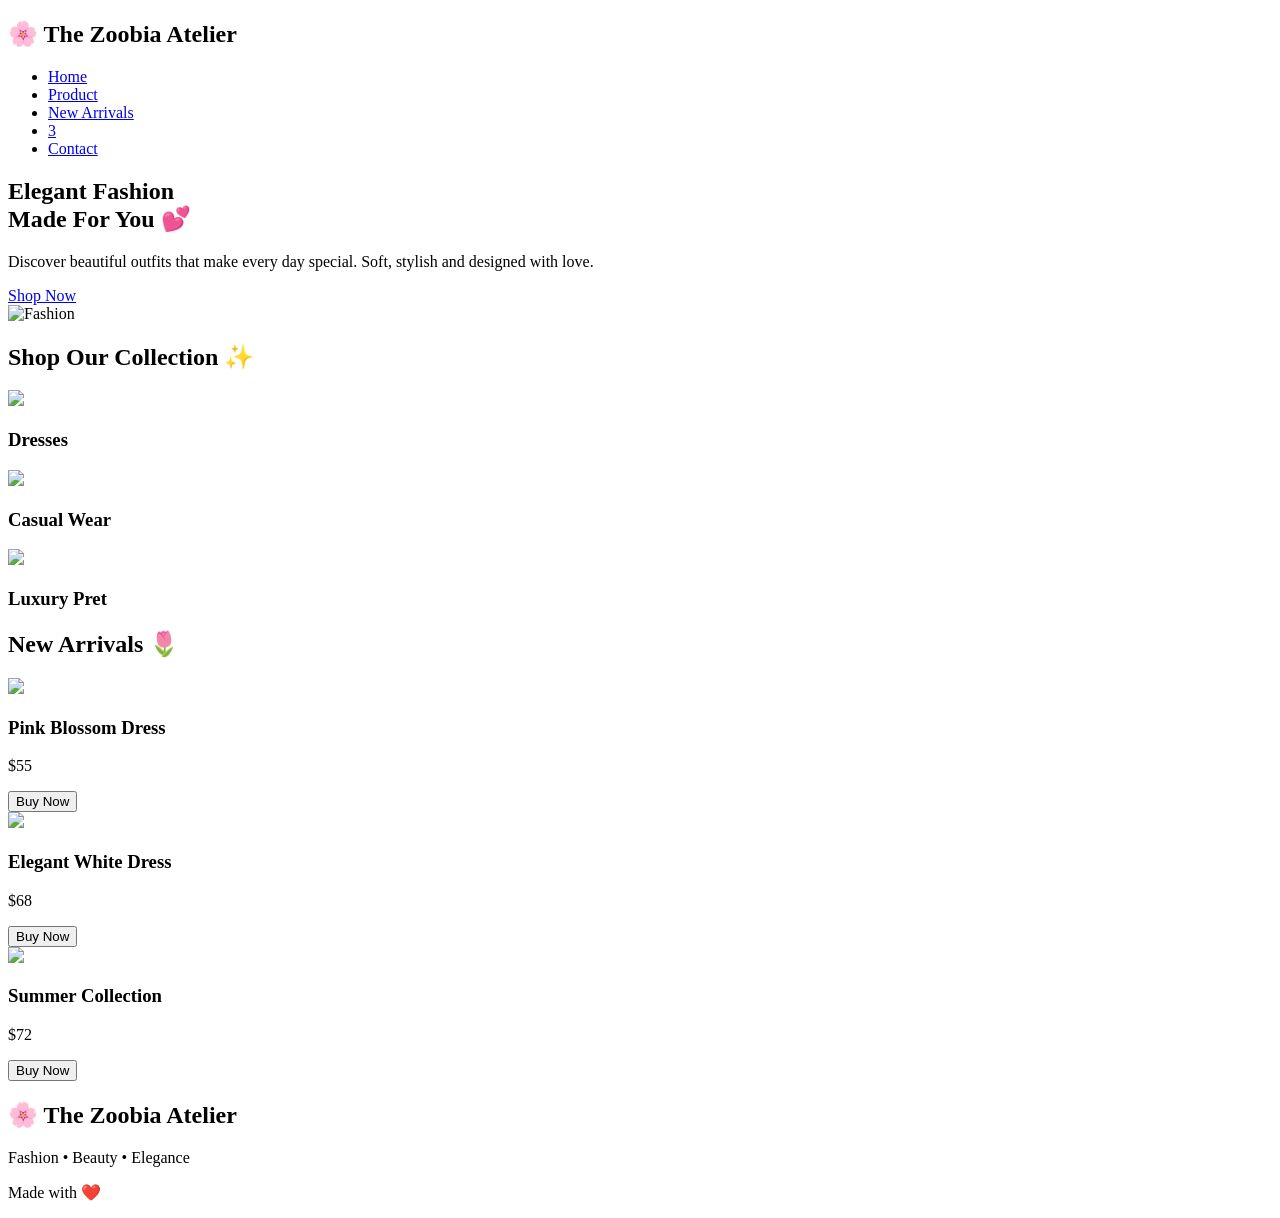
==== index.html @ 48732a76 "Add files via upload" ====
<!DOCTYPE html>
<html lang="en">
<head>
    <meta charset="UTF-8">
    <meta name="viewport" content="width=device-width, initial-scale=1.0">
    <title>The Zoobia Atelier</title>

    <link rel="stylesheet" href="css/home.css">

    <link href="https://fonts.googleapis.com/css2?family=Playfair+Display:wght@600;700&family=Poppins:wght@300;400;500;600&display=swap" rel="stylesheet">
</head>
<body>

<!-- Navbar -->

<nav>
    <h2 class="logo">🌸 The Zoobia Atelier</h2>

    <ul>
        <li><a href="index.html">Home</a></li>
        <li><a href="product.html">Product</a></li>
        <li><a href="arrivals.html">New Arrivals</a></li>
       <li><a href="cart.html" class="active">
       <i class="fa-solid fa-bag-shopping"></i>
        <span class="count">3</span></a></li>
      <li><a href="contact.html">Contact</a></li>
    </ul>
</nav>

<!-- Hero -->

<section class="hero">

<div class="hero-text">

<h1>Elegant Fashion<br>Made For You 💕</h1>

<p>
Discover beautiful outfits that make every day special.
Soft, stylish and designed with love.
</p>

<a href="#">Shop Now</a>

</div>

<div class="hero-image">

<img src="https://images.unsplash.com/photo-1496747611176-843222e1e57c?w=700" alt="Fashion">

</div>

</section>

<!-- Categories -->

<section class="category">

<h2>Shop Our Collection ✨</h2>

<div class="category-box">

<div class="box">
<img src="https://images.unsplash.com/photo-1529139574466-a303027c1d8b?w=400">
<h3>Dresses</h3>
</div>

<div class="box">
<img src="https://images.unsplash.com/photo-1515886657613-9f3515b0c78f?w=400">
<h3>Casual Wear</h3>
</div>

<div class="box">
<img src="https://images.unsplash.com/photo-1483985988355-763728e1935b?w=400">
<h3>Luxury Pret</h3>
</div>

</div>

</section>

<!-- New Arrival -->

<section class="products">

<h2>New Arrivals 🌷</h2>

<div class="product-container">

<div class="card">

<img src="https://images.unsplash.com/photo-1524504388940-b1c1722653e1?w=500">

<h3>Pink Blossom Dress</h3>

<p>$55</p>

<button>Buy Now</button>

</div>

<div class="card">

<img src="https://images.unsplash.com/photo-1512436991641-6745cdb1723f?w=500">

<h3>Elegant White Dress</h3>

<p>$68</p>

<button>Buy Now</button>

</div>

<div class="card">

<img src="https://images.unsplash.com/photo-1492707892479-7bc8d5a4ee93?w=500">

<h3>Summer Collection</h3>

<p>$72</p>

<button>Buy Now</button>

</div>

</div>

</section>

<footer>

<h2>🌸 The Zoobia Atelier</h2>

<p>Fashion • Beauty • Elegance</p>

<p>Made with ❤️</p>

</footer>

</body>
</html>
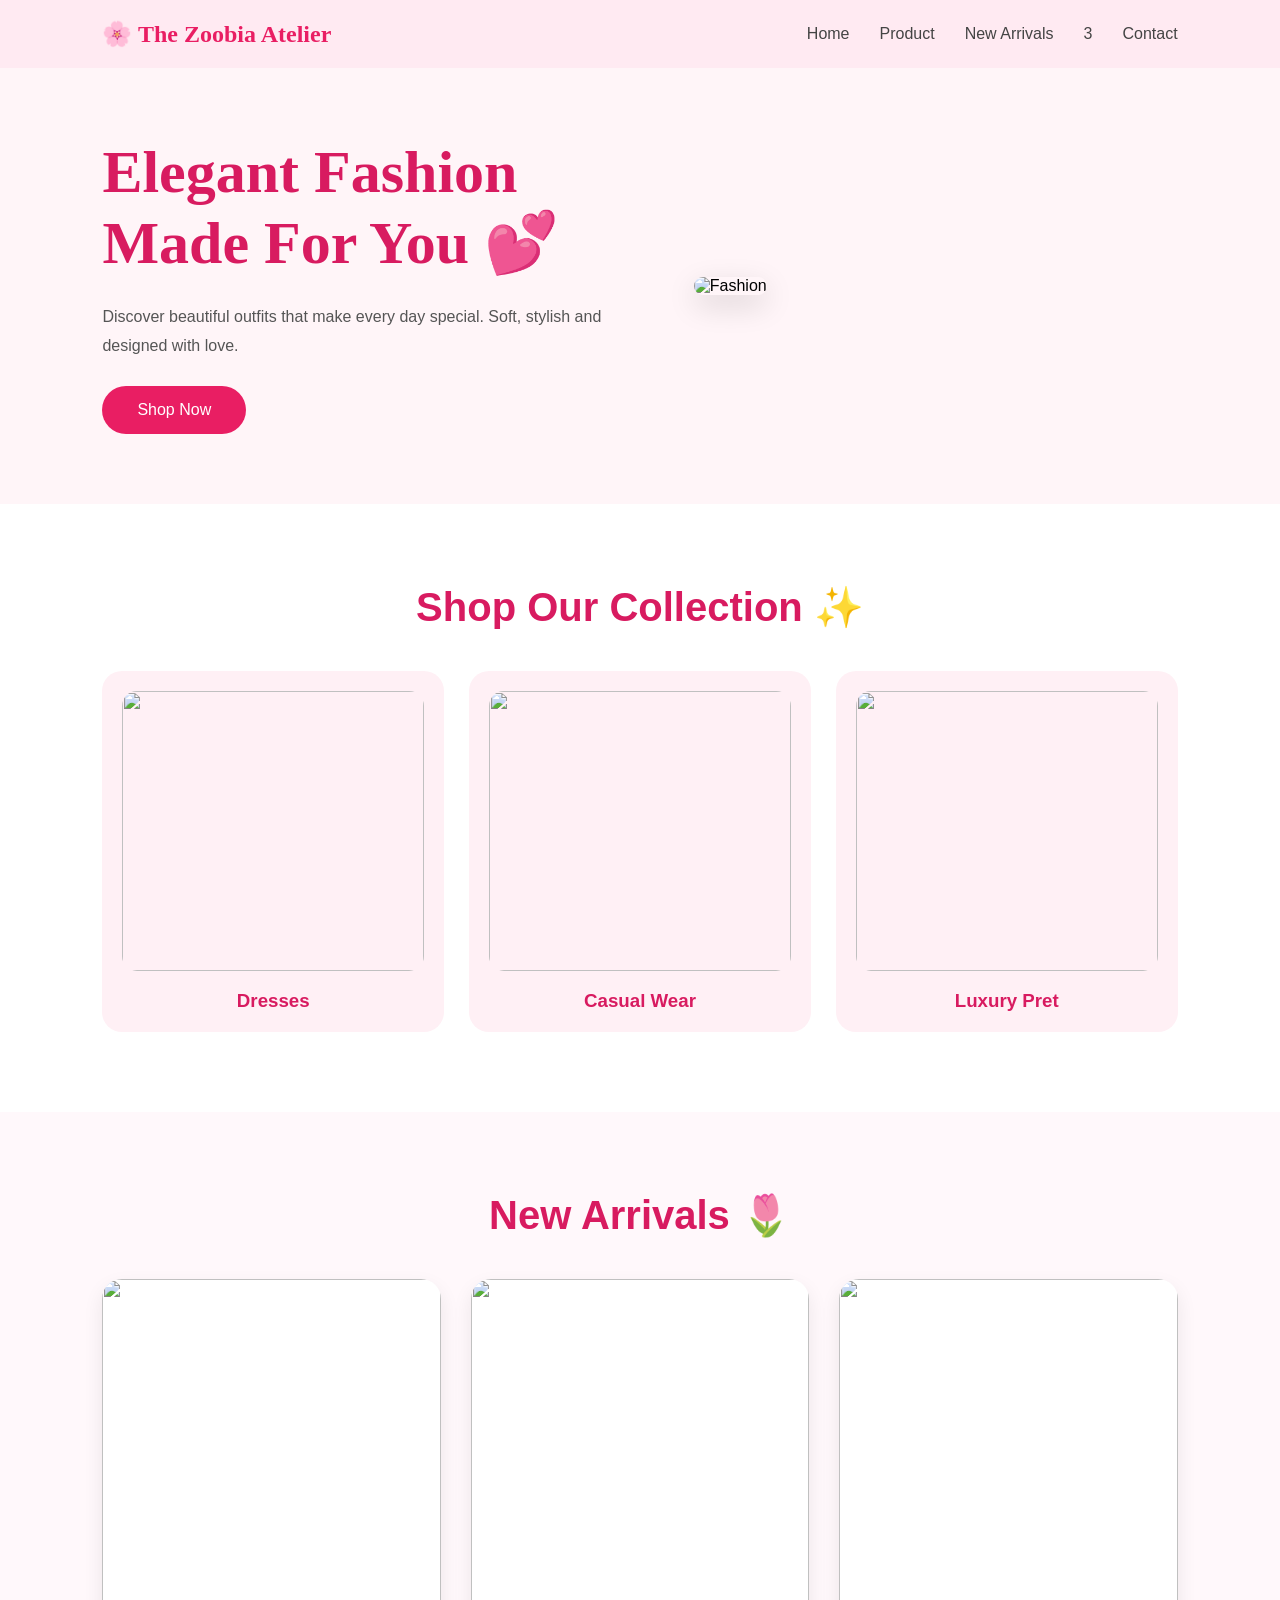
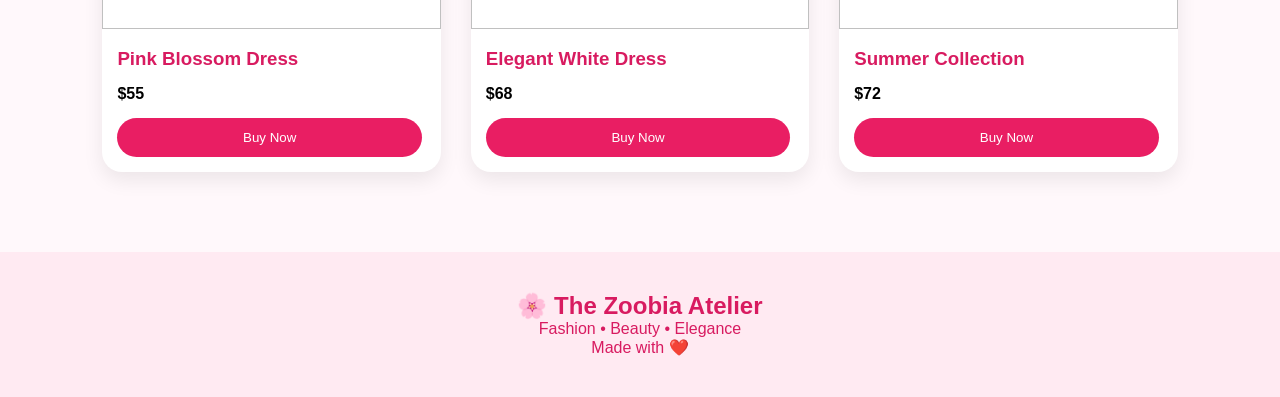
==== commit b5b97b79: "Update stylesheet link path in index.html" ====
--- a/index.html
+++ b/index.html
@@ -5,7 +5,7 @@
     <meta name="viewport" content="width=device-width, initial-scale=1.0">
     <title>The Zoobia Atelier</title>
 
-    <link rel="stylesheet" href="css/home.css">
+    <link rel="stylesheet" href="home.css">
 
     <link href="https://fonts.googleapis.com/css2?family=Playfair+Display:wght@600;700&family=Poppins:wght@300;400;500;600&display=swap" rel="stylesheet">
 </head>
@@ -138,4 +138,4 @@
 </footer>
 
 </body>
-</html>+</html>
--- a/home.css
+++ b/home.css
@@ -0,0 +1,247 @@
+*{
+margin:0;
+padding:0;
+box-sizing:border-box;
+font-family:Poppins,sans-serif;
+}
+
+body{
+background:#fff;
+}
+
+/* Navbar */
+
+nav{
+display:flex;
+justify-content:space-between;
+align-items:center;
+padding:20px 8%;
+background:#ffeaf2;
+position:sticky;
+top:0;
+}
+
+.logo{
+font-family:"Playfair Display",serif;
+color:#e91e63;
+}
+
+nav ul{
+display:flex;
+list-style:none;
+}
+
+nav ul li{
+margin-left:30px;
+}
+
+nav ul li a{
+text-decoration:none;
+color:#444;
+font-weight:500;
+}
+
+nav ul li a:hover{
+color:#e91e63;
+}
+
+/* Hero */
+
+.hero{
+display:flex;
+justify-content:space-between;
+align-items:center;
+padding:70px 8%;
+background:#fff5f8;
+}
+
+.hero-text{
+width:50%;
+}
+
+.hero-text h1{
+font-size:60px;
+color:#d81b60;
+font-family:"Playfair Display",serif;
+}
+
+.hero-text p{
+margin:25px 0;
+line-height:1.8;
+color:#555;
+}
+
+.hero-text a{
+display:inline-block;
+padding:15px 35px;
+background:#e91e63;
+color:white;
+text-decoration:none;
+border-radius:40px;
+}
+
+.hero-text a:hover{
+background:#c2185b;
+}
+
+.hero-image{
+width:45%;
+}
+
+.hero-image img{
+width:100%;
+border-radius:25px;
+box-shadow:0 10px 30px rgba(0,0,0,.15);
+}
+
+/* Category */
+
+.category{
+padding:80px 8%;
+text-align:center;
+}
+
+.category h2{
+font-size:40px;
+margin-bottom:40px;
+color:#d81b60;
+}
+
+.category-box{
+display:grid;
+grid-template-columns:repeat(3,1fr);
+gap:25px;
+}
+
+.box{
+background:#fff0f5;
+padding:20px;
+border-radius:20px;
+}
+
+.box img{
+width:100%;
+height:280px;
+object-fit:cover;
+border-radius:15px;
+}
+
+.box h3{
+margin-top:15px;
+color:#d81b60;
+}
+
+/* Products */
+
+.products{
+padding:80px 8%;
+background:#fff8fb;
+}
+
+.products h2{
+text-align:center;
+font-size:40px;
+margin-bottom:40px;
+color:#d81b60;
+}
+
+.product-container{
+display:grid;
+grid-template-columns:repeat(3,1fr);
+gap:30px;
+}
+
+.card{
+background:white;
+border-radius:20px;
+overflow:hidden;
+box-shadow:0 8px 20px rgba(0,0,0,.08);
+}
+
+.card img{
+width:100%;
+height:350px;
+object-fit:cover;
+}
+
+.card h3{
+padding:15px;
+color:#d81b60;
+}
+
+.card p{
+padding:0 15px;
+font-weight:bold;
+}
+
+.card button{
+margin:15px;
+width:90%;
+padding:12px;
+border:none;
+background:#e91e63;
+color:white;
+border-radius:30px;
+cursor:pointer;
+}
+
+.card button:hover{
+background:#c2185b;
+}
+
+/* Footer */
+
+footer{
+background:#ffeaf2;
+text-align:center;
+padding:40px;
+color:#d81b60;
+}
+
+/* Responsive */
+
+@media(max-width:900px){
+
+.hero{
+flex-direction:column;
+text-align:center;
+}
+
+.hero-text,
+.hero-image{
+width:100%;
+}
+
+.hero-image{
+margin-top:40px;
+}
+
+.category-box,
+.product-container{
+grid-template-columns:repeat(2,1fr);
+}
+
+}
+
+@media(max-width:600px){
+
+.category-box,
+.product-container{
+grid-template-columns:1fr;
+}
+
+nav{
+flex-direction:column;
+}
+
+nav ul{
+margin-top:20px;
+flex-wrap:wrap;
+justify-content:center;
+}
+
+.hero-text h1{
+font-size:40px;
+}
+
+}
